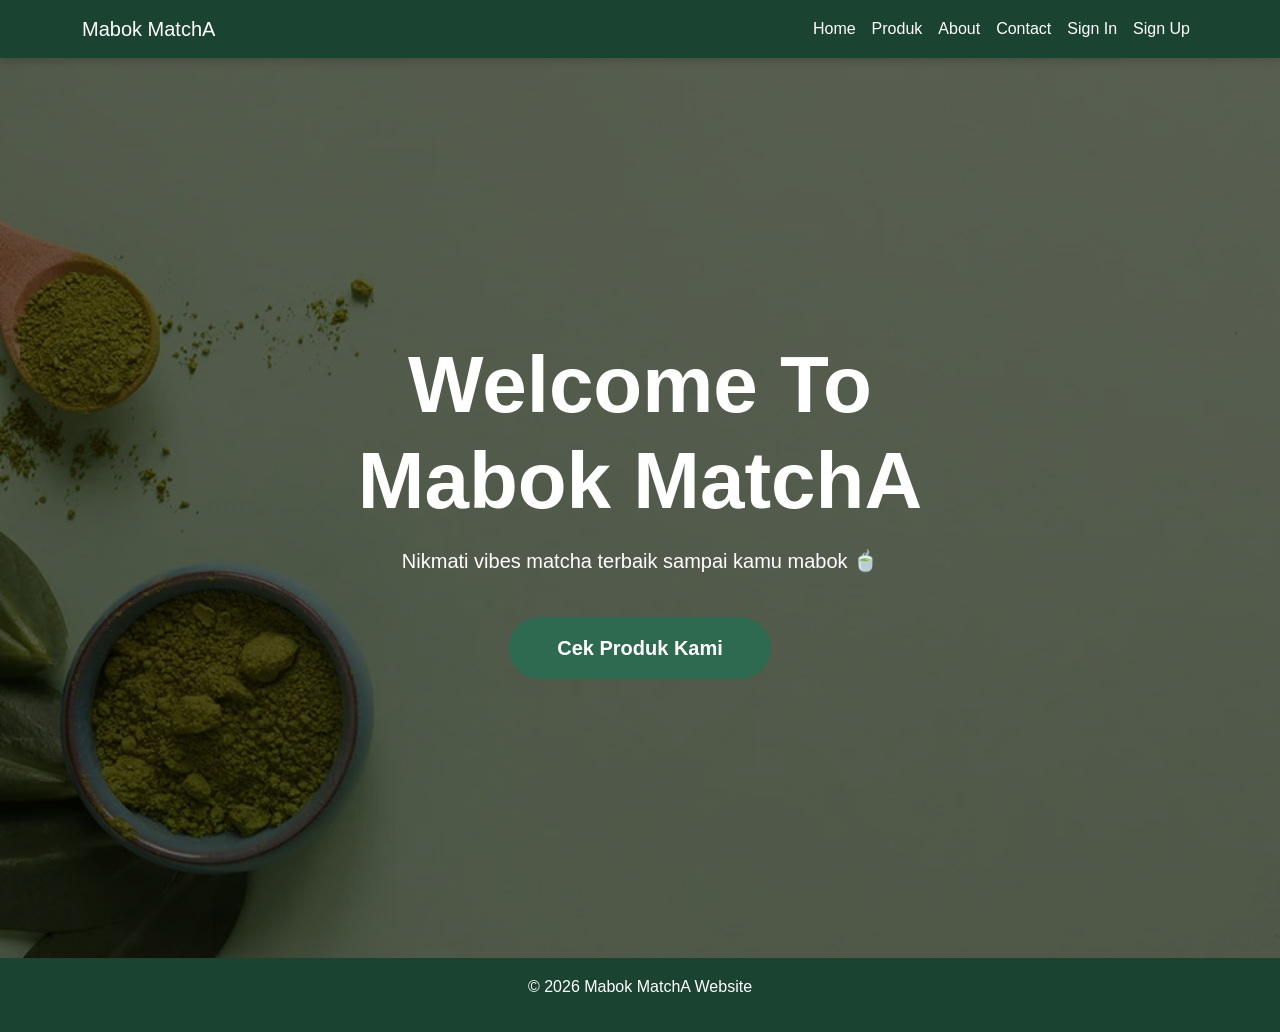
==== index.html @ 9c19f354 "Add files via upload" ====
<!DOCTYPE html>
<html lang="en">
<head>

    <meta charset="UTF-8">
    <meta name="viewport" content="width=device-width, initial-scale=1.0">

    <title>Mabok MatchA</title>

    <link href="https://cdn.jsdelivr.net/npm/bootstrap@5.3.8/dist/css/bootstrap.min.css" rel="stylesheet">
    <link rel="stylesheet" href="assets/css/index.css">

</head>

<body>

    <!-- NAVBAR -->
    <nav class="navbar navbar-expand-lg navbar-dark custom-navbar">

        <div class="container">

            <a class="navbar-brand" href="index.html">
                Mabok MatchA
            </a>

            <button class="navbar-toggler" type="button" data-bs-toggle="collapse" data-bs-target="#navbarNav">
                <span class="navbar-toggler-icon"></span>
            </button>

            <div class="collapse navbar-collapse" id="navbarNav">

                <ul class="navbar-nav ms-auto">

                    <li class="nav-item">
                        <a class="nav-link active" href="index.html">Home</a>
                    </li>

                    <li class="nav-item">
                        <a class="nav-link" href="produk.html">Produk</a>
                    </li>

                    <li class="nav-item">
                        <a class="nav-link" href="about.html">About</a>
                    </li>

                    <li class="nav-item">
                        <a class="nav-link" href="contact.html">Contact</a>
                    </li>

                    <li class="nav-item">
                        <a class="nav-link" href="signin.html">Sign In</a>
                    </li>

                    <li class="nav-item">
                        <a class="nav-link" href="signup.html">Sign Up</a>
                    </li>

                </ul>

            </div>

        </div>

    </nav>

    <!-- HERO -->
<!-- HERO -->
<section class="hero">

    <div class="container fade-in-up">

        <h1 class="display-1 fw-bold">
            Welcome To <br>
            Mabok MatchA
        </h1>

        <p class="lead mt-3">
            Nikmati vibes matcha terbaik sampai kamu mabok 🍵
        </p>

        <a href="produk.html"
           class="btn btn-success btn-lg mt-4 px-5 py-3">
           
           Cek Produk Kami

        </a>

    </div>

</section>

<footer class="text-center p-3">
    <p>© 2026 Mabok MatchA Website</p>
</footer>

<script src="https://cdn.jsdelivr.net/npm/bootstrap@5.3.8/dist/js/bootstrap.bundle.min.js"></script>
---- assets/css/index.css ----
body {
    background: url('/assets/File-foto/matcha-background.png');
    background-size: cover;
    background-position: center;
    background-attachment: fixed;
    font-family: 'Inconsolata', sans-serif;
    line-height: 1.6;
}

/* HERO */
.hero {
    background: linear-gradient(rgba(0,0,0,0.55), rgba(0,0,0,0.55)),
        url('/assets/File-foto/matcha-background.png');

    background-size: cover;
    background-position: center;

    height: 100vh;

    display: flex;
    justify-content: center;
    align-items: center;
    text-align: center;

    color: white;
}

/* NAVBAR */
.navbar {
    background-color: #1b4332 !important;
    box-shadow: 0 2px 10px rgba(0,0,0,0.2);
}

.navbar-brand,
.nav-link {
    color: white !important;
    transition: 0.3s;
}

.nav-link:hover {
    color: #95d5b2 !important;
}

/* HERO BUTTON */
.hero .btn {
    border-radius: 50px;
    transition: 0.3s;
    font-weight: bold;
}

.hero .btn:hover {
    transform: scale(1.08);
    background-color: #40916c;
}

/* CAROUSEL BUTTON */
.carousel-control-prev-icon,
.carousel-control-next-icon {
    filter: invert(0.6);
}

/* HOVER CARD */
.hover-scale {
    transition: 0.3s;
}

.hover-scale:hover {
    transform: scale(1.05);
}

/* ANIMATION */
.fade-in-up {
    animation: fadeInUp 1s ease-in-out;
}

@keyframes fadeInUp {
    from {
        opacity: 0;
        transform: translateY(20px);
    }

    to {
        opacity: 1;
        transform: translateY(0);
    }
}

/* BUTTON */
.btn-success {
    background-color: #2d6a4f;
    border: none;
}

.btn-success:hover {
    background-color: #40916c;
}

/* FOOTER */
footer {
    background-color: #1b4332;
    padding: 20px;
    background-size: cover;
    background-position: center;
    color: #ffffff;
    margin-top: 0px;
}
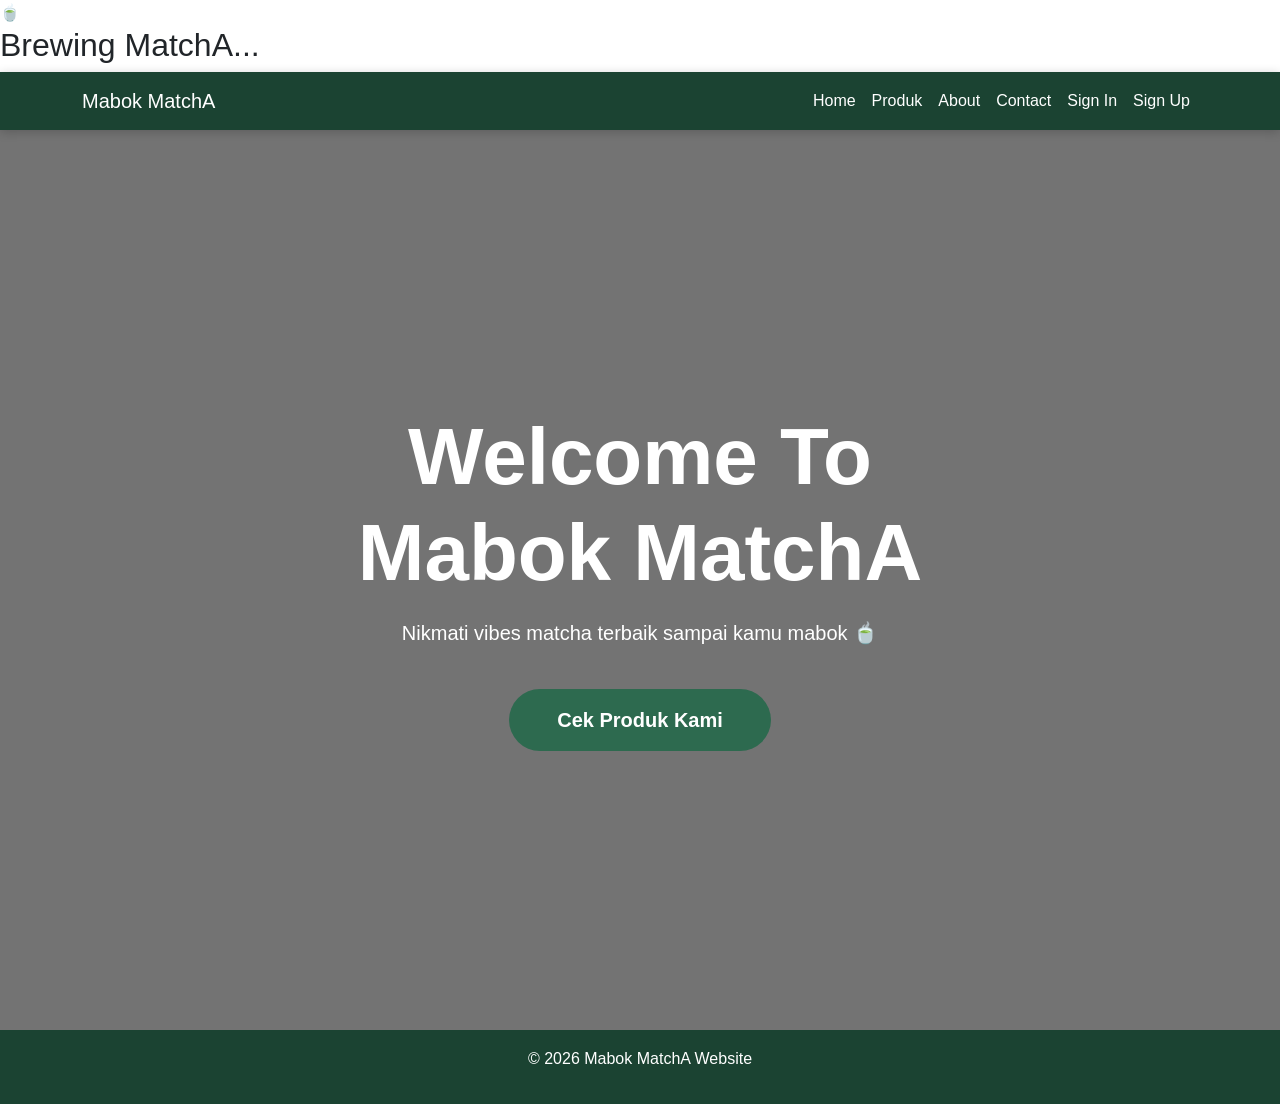
==== commit cf9f496a: "Add files via upload" ====
--- a/index.html
+++ b/index.html
@@ -8,12 +8,29 @@
     <title>Mabok MatchA</title>
 
     <link href="https://cdn.jsdelivr.net/npm/bootstrap@5.3.8/dist/css/bootstrap.min.css" rel="stylesheet">
+    <script src="assets/js/script.js"></script>
     <link rel="stylesheet" href="assets/css/index.css">
 
 </head>
 
 <body>
 
+    <!-- LOADING SCREEN -->
+<div id="loader">
+
+    <div class="matcha-loader">
+
+        <div class="cup">
+            🍵
+        </div>
+
+        <h2>
+            Brewing MatchA...
+        </h2>
+
+    </div>
+
+</div>
     <!-- NAVBAR -->
     <nav class="navbar navbar-expand-lg navbar-dark custom-navbar">
 
@@ -63,7 +80,6 @@
 
     </nav>
 
-    <!-- HERO -->
 <!-- HERO -->
 <section class="hero">
 
--- a/assets/css/index.css
+++ b/assets/css/index.css
@@ -1,5 +1,5 @@
 body {
-    background: url('/assets/File-foto/matcha-background.png');
+    background: url('assets/File-foto/matcha-background.png');
     background-size: cover;
     background-position: center;
     background-attachment: fixed;
@@ -10,7 +10,7 @@
 /* HERO */
 .hero {
     background: linear-gradient(rgba(0,0,0,0.55), rgba(0,0,0,0.55)),
-        url('/assets/File-foto/matcha-background.png');
+        url('assets/File-foto/matcha-background.png');
 
     background-size: cover;
     background-position: center;
@@ -103,4 +103,4 @@
     background-position: center;
     color: #ffffff;
     margin-top: 0px;
-}+}
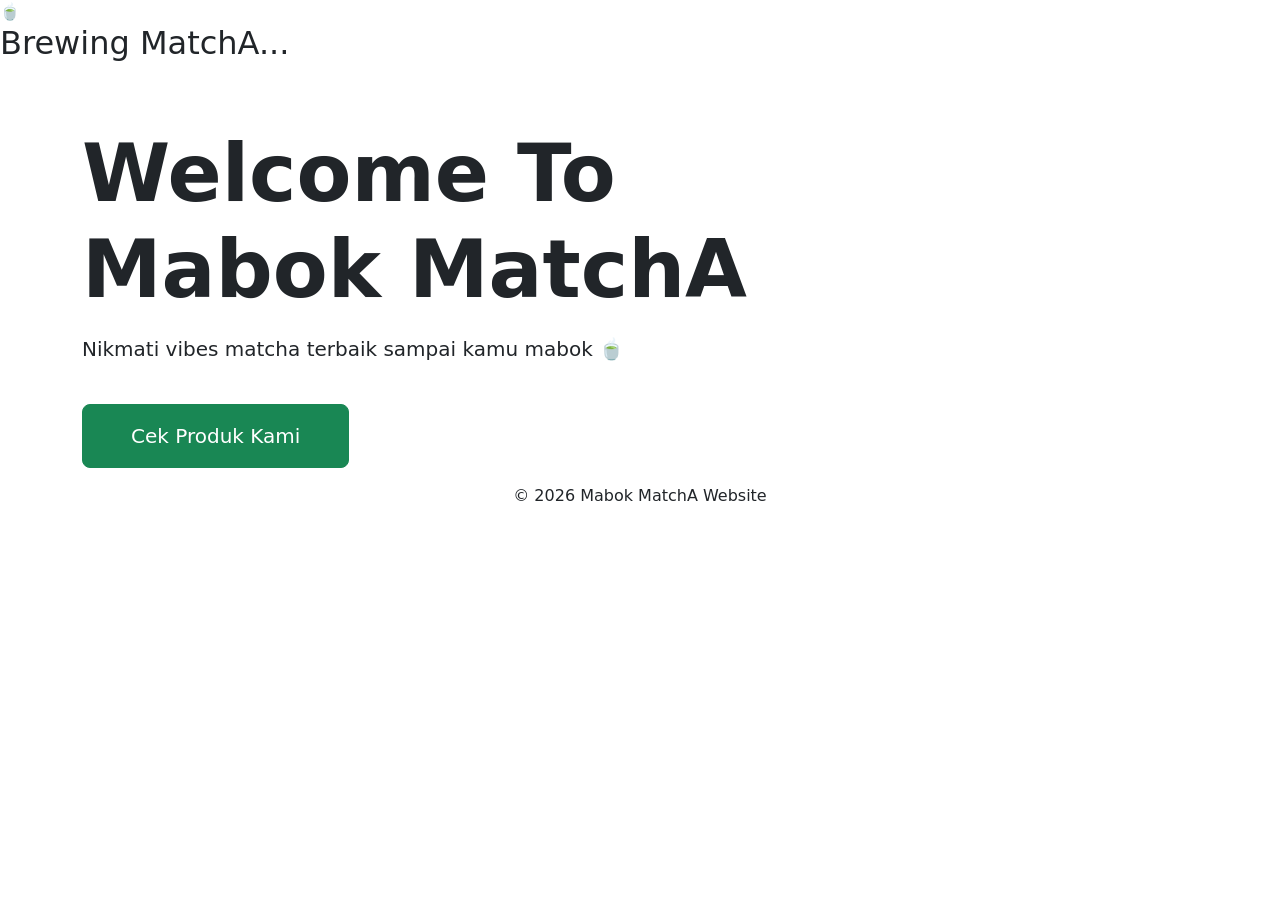
==== commit 4a195b9a: "Update index.html" ====
--- a/index.html
+++ b/index.html
@@ -9,7 +9,7 @@
 
     <link href="https://cdn.jsdelivr.net/npm/bootstrap@5.3.8/dist/css/bootstrap.min.css" rel="stylesheet">
     <script src="assets/js/script.js"></script>
-    <link rel="stylesheet" href="assets/css/index.css">
+    <link rel="stylesheet" href="24.83.1066/assets/css/index.css">
 
 </head>
 
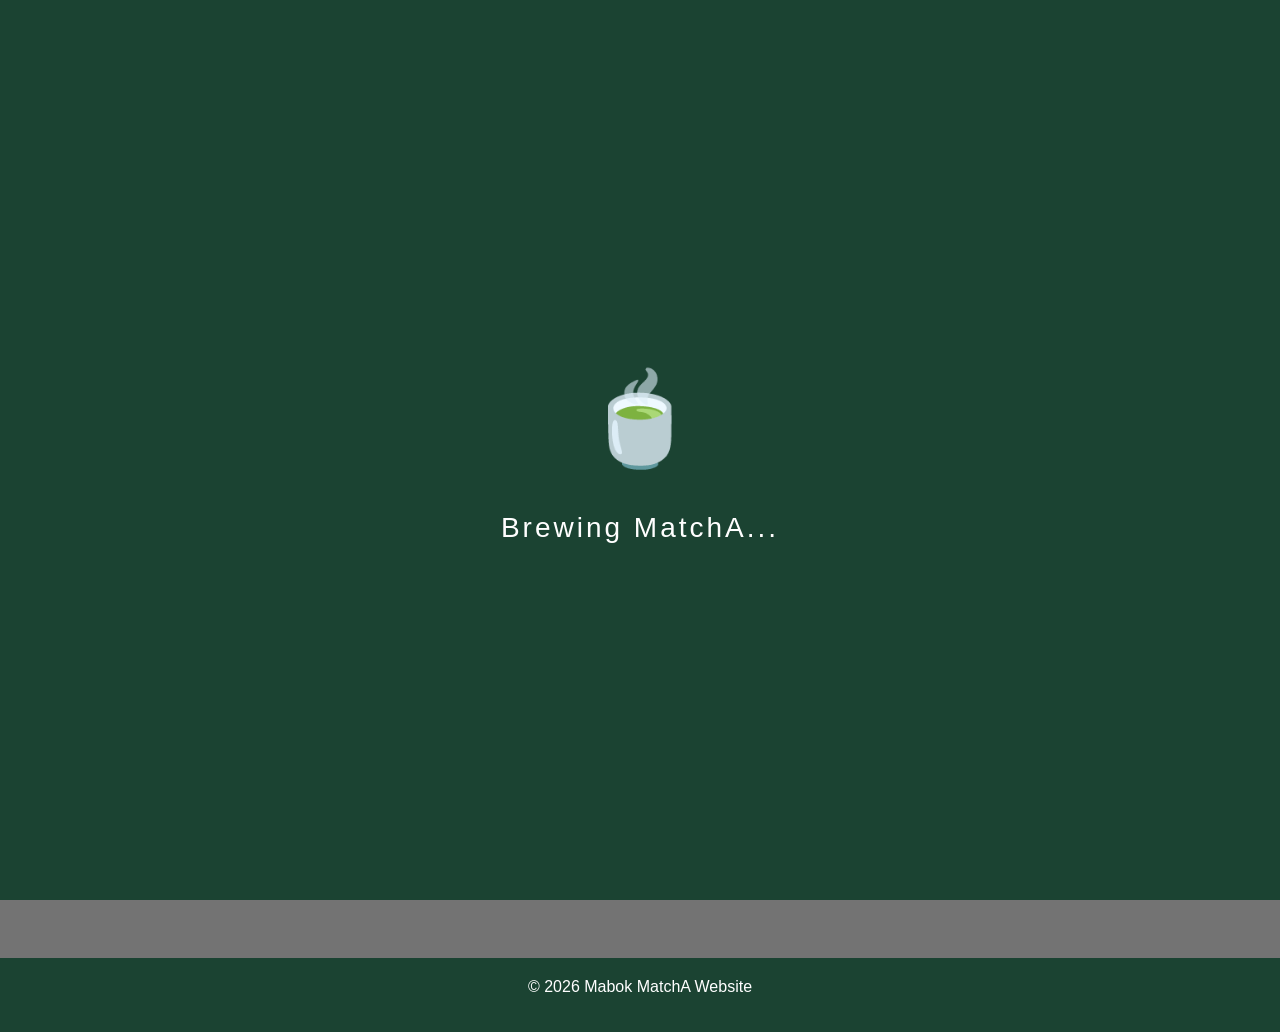
==== commit bbb8bf57: "Update index.html" ====
--- a/index.html
+++ b/index.html
@@ -9,7 +9,7 @@
 
     <link href="https://cdn.jsdelivr.net/npm/bootstrap@5.3.8/dist/css/bootstrap.min.css" rel="stylesheet">
     <script src="assets/js/script.js"></script>
-    <link rel="stylesheet" href="24.83.1066/assets/css/index.css">
+    <link rel="stylesheet" href="assets/css/index.css">
 
 </head>
 
--- a/assets/css/index.css
+++ b/assets/css/index.css
@@ -0,0 +1,189 @@
+body {
+    background: url('24.83.1066/assets/File-foto/matcha-background.png');
+    background-size: cover;
+    background-position: center;
+    background-attachment: fixed;
+    font-family: 'Inconsolata', sans-serif;
+    line-height: 1.6;
+}
+
+/* HERO */
+.hero {
+    background: linear-gradient(rgba(0,0,0,0.55), rgba(0,0,0,0.55)),
+        url('24.83.1066/assets/File-foto/matcha-background.png');
+
+    background-size: cover;
+    background-position: center;
+
+    height: 100vh;
+
+    display: flex;
+    justify-content: center;
+    align-items: center;
+    text-align: center;
+
+    color: white;
+}
+
+/* NAVBAR */
+.navbar {
+    background-color: #1b4332 !important;
+    box-shadow: 0 2px 10px rgba(0,0,0,0.2);
+}
+
+.navbar-brand,
+.nav-link {
+    color: white !important;
+    transition: 0.3s;
+}
+
+.nav-link:hover {
+    color: #95d5b2 !important;
+}
+
+/* HERO BUTTON */
+.hero .btn {
+    border-radius: 50px;
+    transition: 0.3s;
+    font-weight: bold;
+}
+
+.hero .btn:hover {
+    transform: scale(1.08);
+    background-color: #40916c;
+}
+
+/* CAROUSEL BUTTON */
+.carousel-control-prev-icon,
+.carousel-control-next-icon {
+    filter: invert(0.6);
+}
+
+/* HOVER CARD */
+.hover-scale {
+    transition: 0.3s;
+}
+
+.hover-scale:hover {
+    transform: scale(1.05);
+}
+
+/* ANIMATION */
+.fade-in-up {
+    animation: fadeInUp 1s ease-in-out;
+}
+
+@keyframes fadeInUp {
+    from {
+        opacity: 0;
+        transform: translateY(20px);
+    }
+
+    to {
+        opacity: 1;
+        transform: translateY(0);
+    }
+}
+
+/* BUTTON */
+.btn-success {
+    background-color: #2d6a4f;
+    border: none;
+}
+
+.btn-success:hover {
+    background-color: #40916c;
+}
+
+/* =========================
+   LOADING SCREEN
+========================= */
+
+#loader {
+    position: fixed;
+
+    top: 0;
+    left: 0;
+
+    width: 100%;
+    height: 100vh;
+
+    background: #1b4332;
+
+    display: flex;
+    justify-content: center;
+    align-items: center;
+
+    z-index: 99999;
+
+    transition: opacity 0.6s ease;
+}
+
+/* HIDE LOADER */
+.loader-hidden {
+    opacity: 0;
+}
+
+/* CONTENT */
+.matcha-loader {
+    text-align: center;
+    color: white;
+}
+
+/* ICON */
+.cup {
+    font-size: 90px;
+
+    animation: bounce 1.3s infinite;
+}
+
+/* TEXT */
+.matcha-loader h2 {
+    margin-top: 20px;
+
+    font-size: 28px;
+    letter-spacing: 3px;
+}
+
+/* BOUNCE */
+@keyframes bounce {
+
+    0% {
+        transform: translateY(0);
+    }
+
+    50% {
+        transform: translateY(-15px);
+    }
+
+    100% {
+        transform: translateY(0);
+    }
+
+}
+
+/* =========================
+   NAVBAR SCROLL EFFECT
+========================= */
+
+.navbar {
+    transition: 0.4s;
+}
+
+.navbar-scroll {
+    background-color: rgba(27, 67, 50, 0.92) !important;
+
+    backdrop-filter: blur(10px);
+
+    box-shadow: 0 5px 20px rgba(0,0,0,0.3);
+}
+
+/* FOOTER */
+footer {
+    background-color: #1b4332;
+    padding: 20px;
+    background-size: cover;
+    background-position: center;
+    color: #ffffff;
+    margin-top: 0px;
+}
